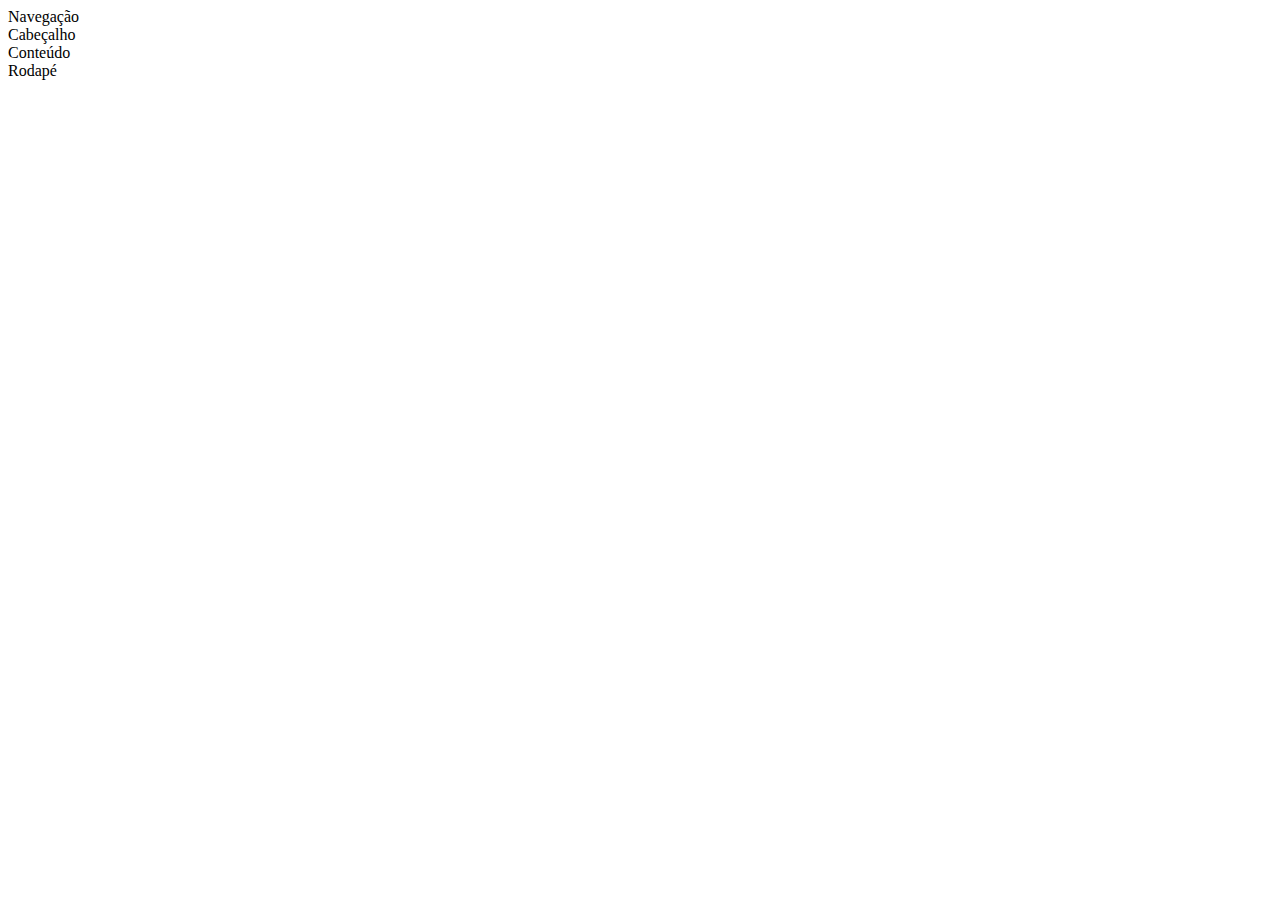
==== index.html @ ea9da22d "Adiconado estrutura para Responsive" ====
<!DOCTYPE html>
<html lang="pt-br">
<head>
	<meta charset="utf-8"/>
	<meta content="width=device-width, initial-scale=1, maximum-scale=1" name="viewport">
	<title>CinemaTu</title>
	<style type="text/css" media="screen">

	</style>
</head>

<body>
  <nav class="col-1">Navegação</nav>
  <div class="col-2">
  	<header>Cabeçalho</header>
    <main class="content">
    <article>Conteúdo</article>
    </main>
  	<footer>Rodapé</footer>
  </div>
</body>
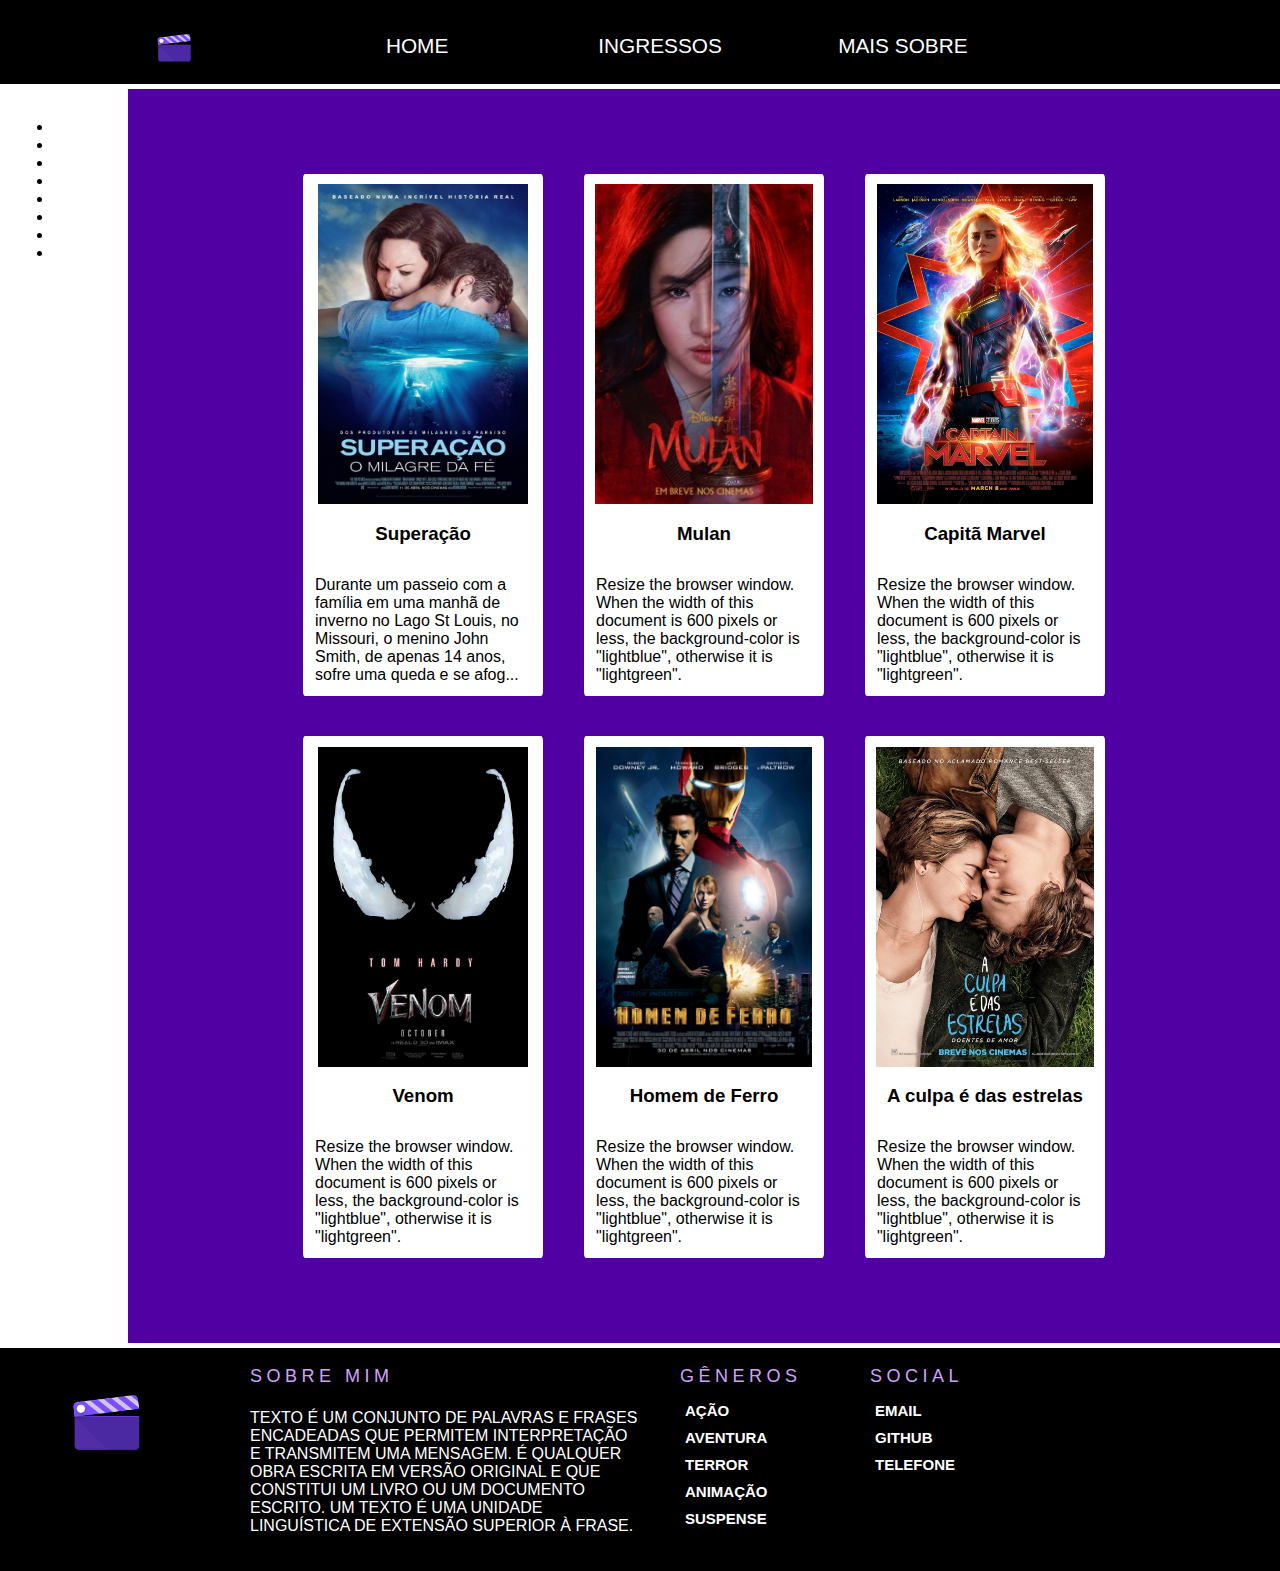
==== commit b326bf80: "Footer adicionado" ====
--- a/index.html
+++ b/index.html
@@ -3,19 +3,123 @@
 <head>
 	<meta charset="utf-8"/>
 	<meta content="width=device-width, initial-scale=1, maximum-scale=1" name="viewport">
-	<title>CinemaTu</title>
-	<style type="text/css" media="screen">
-
-	</style>
+	<title>CinemaTur</title>
+	<link rel="stylesheet" href="css/style.css">
 </head>
 
 <body>
-  <nav class="col-1">Navegação</nav>
-  <div class="col-2">
-  	<header>Cabeçalho</header>
-    <main class="content">
-    <article>Conteúdo</article>
-    </main>
-  	<footer>Rodapé</footer>
+
+  <header class="menu">
+		<ul>
+			<li><a href="index.html"><img src="img/logo.png" alt="" sizes="15px" srcset=""></a></li>
+			<li><a href="index.html">Home</a></li>
+			<li><a href="https://www.ingresso.com/itapevi/home/">Ingressos</a></li>
+			<li><a href="http://www.adorocinema.com/">Mais sobre</a></li>
+		</ul>
+	</header>
+
+  <div id="main">
+    <article class="artigo">
+		<div class="container-fluid">
+			<div class="line-card">
+				<div class="card">
+					<img src="img/filme-1.jpg" alt="" sizes="" srcset="">
+					<h3>Superação</h3>
+					<p>Durante um passeio com a família em uma manhã de inverno no Lago St Louis, no Missouri,
+						 o menino John Smith, de apenas 14 anos, sofre uma queda e se afog... 
+					</p>
+				</div>
+
+				<div class="card" onclick="location.href = 'artigo.html'">
+						<img src="img/filme-2.jpg" alt="" sizes="" srcset="">
+						<h3>Mulan</h3>
+						<p>Resize the browser window. When the width of this document 
+							is 600 pixels or less, the background-color is "lightblue", otherwise it is "lightgreen".</p>
+				</div>
+
+				<div class="card">
+						<img src="img/filme-3.jpg" alt="" sizes="" srcset="">
+						<h3>Capitã Marvel</h3>
+						<p>Resize the browser window. When the width of this document 
+							is 600 pixels or less, the background-color is "lightblue", otherwise it is "lightgreen".</p>
+				</div>
+			</div>
+
+			<div class="line-card">
+				<div class="card">
+					<img src="img/filme-4.jpg" alt="" sizes="" srcset="">
+					<h3>Venom</h3>
+					<p>Resize the browser window. When the width of this document 
+						is 600 pixels or less, the background-color is "lightblue", otherwise it is "lightgreen".</p>
+				</div>
+
+				<div class="card">
+						<img src="img/filme-5.jpg" alt="" sizes="" srcset="">
+						<h3>Homem de Ferro</h3>
+						<p>Resize the browser window. When the width of this document 
+							is 600 pixels or less, the background-color is "lightblue", otherwise it is "lightgreen".</p>
+				</div>
+
+				<div class="card">
+						<img src="img/filme-6.jpg" alt="" sizes="" srcset="">
+						<h3>A culpa é das estrelas</h3>
+						<p>Resize the browser window. When the width of this document 
+							is 600 pixels or less, the background-color is "lightblue", otherwise it is "lightgreen".</p>
+				</div>
+			</div>
+		</div>
+	</article>
+
+    <nav class="navegador">
+		<ul>
+			<li></li>
+			<li></li>
+			<li></li>
+			<li></li>
+			<li></li>
+			<li></li>
+			<li></li>
+			<li></li>
+		</ul>
+	</nav>
   </div>
+
+  <div class="footer">
+		<div class="contain">
+		<div class="col">
+		  <ul>
+			<li class="imagem"><img src="img/logo.png" width="50%" alt="" sizes="" srcset=""></li>
+		  </ul>
+		</div>
+		<div class="col texto">
+		  <h1>Sobre mim</h1>
+		  <ul>
+			<p>Texto é um conjunto de palavras e frases encadeadas que permitem interpretação e transmitem uma mensagem.
+				 É qualquer obra escrita em versão original e que constitui um livro ou
+				 um documento escrito. Um texto é uma unidade linguística de extensão superior à frase.</p>
+
+		  </ul>
+		</div>
+		<div class="col social">
+		  <h1>Gêneros</h1>
+		  <ul>
+			<li><a href="#">Ação</a></li>
+			<li><a href="#">Aventura</a></li>
+			<li><a href="#">Terror</a></li>
+			<li><a href="#">Animação</a></li>
+			<li><a href="#">Suspense</a></li>
+		  </ul>
+		</div>
+
+		<div class="col social">
+		  <h1>Social</h1>
+		  <ul>
+			<li><a href="mailto:">Email</a></li>
+			<li><a href="https://github.com/jullysilva/">Github</a></li>
+			<li><a href="tel:+5531995123805">Telefone</a></li>
+		  </ul>
+		</div>
+	  <div class="clearfix"></div>
+	  </div>
+	  </div>
 </body>--- a/css/style.css
+++ b/css/style.css
@@ -0,0 +1,299 @@
+* {
+  box-sizing: border-box; 
+  font-family: Arial, Helvetica, sans-serif;
+}
+body {
+  display: flex;
+  min-height: 100vh;
+  flex-direction: column;
+  margin: 0;
+  color: black;
+  background-color: #5100A3;
+}
+#main {
+  display: flex;
+  flex: 1;
+}
+#main > article {
+  flex: 1;
+}
+#main > nav, 
+#main > aside {
+  flex: 0 0 10%;
+  background: white;
+}
+#main > nav {
+  order: -1;
+}
+header{
+  height: 5%;
+  border-bottom: white 5px solid;
+}
+header, footer, article, nav, aside {
+  padding: 1%;
+}
+/* MENU */
+.menu, .footer{
+  background: black;
+  color: white;
+  font-family: Arial, Helvetica, sans-serif;
+  text-transform: uppercase;
+}
+
+.menu ul, .footer ul{
+  list-style: none;
+  position: relative;
+}
+
+.menu ul li{
+  width: 20%;
+  float: left;
+  text-decoration: none;
+}
+
+.menu a, .rodape a{
+  margin: 2%;
+  display: block;
+  text-decoration: none;
+  text-align: center;
+  color: white;
+  font-size: 130%;
+  
+}
+
+ul li a img, .footer.col.imagem{
+  max-width: 15%;
+  max-height: 15%;
+}
+
+.menu a:hover, .rodape a:hover{
+  color: #D0A2FF;
+}
+/* CONTEÚDO DO SITE */
+.artigo{
+  width: 100%;
+  margin: auto;
+  padding: 5%;
+}
+
+.line-card{
+  display: flex;
+  align-items: center;
+  align-content: center;
+  flex-direction: column;
+}
+
+.card{
+  width: 15rem;
+  padding-top: 1%;
+  background-color: white;
+  display: flex;
+  flex-direction: column;
+  align-items: center;
+  justify-content: center;
+  margin: 2%;
+  text-decoration-line: none;
+  color: black;
+}
+
+
+.card:hover{
+  transition: 0.5s;
+  box-shadow: 0 4px 16px 0 black;
+  transform: scale(1.1);
+}
+
+.card img{
+  width: 100%;
+  height: 20rem;
+  width: auto;
+  object-fit: cover;
+}
+
+.card p{
+  margin: 3%;
+  padding: 2%;
+  text-justify: distribute;
+}
+/* NAVEGAÇÃO */
+.navegador a:hover{
+  background-color: #5100A3;
+  color: white;
+}
+
+
+/* FOOTER / RODAPE */
+.footer {
+  width: 100%;
+  position: relative;
+  height: auto;
+  border-top: white 5px solid;
+}
+.footer .col {
+  width: 190px;
+  height: auto;
+  float: left;
+  box-sizing: border-box;
+  -webkit-box-sizing: border-box;
+  -moz-box-sizing: border-box;
+  padding: 0px 20px 20px 20px;
+}
+
+.footer .texto {
+  width: 430px;
+  height: auto;
+  float: left;
+  box-sizing: border-box;
+  -webkit-box-sizing: border-box;
+  -moz-box-sizing: border-box;
+  padding: 0px 20px 20px 20px;
+}
+
+.footer .col h1 {
+  margin: 0;
+  margin-bottom: 5%;
+  padding: 0;
+  font-family: Arial, Helvetica, sans-serif;
+  font-size: 18px;
+  line-height: 17px;
+  padding: 20px 0px 5px 0px;
+  color: #D0A2FF;
+  font-weight: normal;
+  text-transform: uppercase;
+  letter-spacing: 0.250em;
+}
+.footer .col ul {
+  list-style-type: none;
+  margin: 0;
+  padding: 0;
+}
+.footer .col ul li {
+  font-size: 15px;
+  font-family: inherit;
+  font-weight: bold;
+  padding: 5px 5px 5px 5px;
+  cursor: pointer;
+  transition: .2s;
+}
+
+.footer .col ul li img{
+  margin: 5%;
+  margin-top: 30%;
+}
+
+.social ul li a{
+  display: inline-block;
+  padding-right: 5px !important;
+  text-decoration: none;
+  color: white;
+}
+
+.social ul li a:hover{
+  color: #D0A2FF;
+}
+
+.footer .col ul li:hover {
+  color: #D0A2FF;
+  transition: .1s;
+}
+/* RESPONSIVIDADE COM MEDIA QUERY */
+@media screen and (max-width: 800px){
+
+  .menu{
+    margin-top: 5px;
+    transition: all .4s;
+    margin-left: 0%;
+  }
+
+  nav{
+    display: none;
+  }
+
+  .menu ul li:hover{
+    background-color: #5100A3;
+    color: white;
+    transition: linear 0.3s;
+  }
+
+  .card{
+    border-radius: 1%;
+  }
+}
+
+
+@media screen and (min-width: 480px) {
+    .line-card{
+      flex-direction: row;
+      flex-wrap: wrap;
+      justify-content: center;
+      align-items: center;
+    }
+
+    .card{
+      border-radius: 1%;
+      margin: 2%;
+    }
+}
+
+
+@media only screen and (min-width: 1280px) {
+  .contain {
+    width: 1200px;
+    margin: 0 auto;
+  }
+  .card{
+    border-radius: 1%;
+  }
+}
+@media only screen and (max-width: 1139px) {
+  .contain .social {
+    width: 1000px;
+    display: block;
+  }
+  .social h1 {
+    margin: 0px;
+  }
+
+  .card{
+    border-radius: 1%;
+  }
+}
+@media only screen and (max-width: 950px) {
+  .footer .col {
+    width: 33%;
+  }
+  .footer .col h1 {
+    font-size: 14px;
+  }
+  .footer .col ul li {
+    font-size: 13px;
+  }
+
+  .card{
+    border-radius: 1%;
+  }
+}
+@media only screen and (max-width: 500px) {
+    .footer .col {
+      width: 50%;
+    }
+    .footer .col h1 {
+      font-size: 14px;
+    }
+    .footer .col ul li {
+      font-size: 13px;
+    }
+
+    .card{
+      border-radius: 1%;
+    }
+}
+@media only screen and (max-width: 340px) {
+  .footer .col {
+    width: 100%;
+  }
+
+  .card{
+    border-radius: 1%;
+  }
+}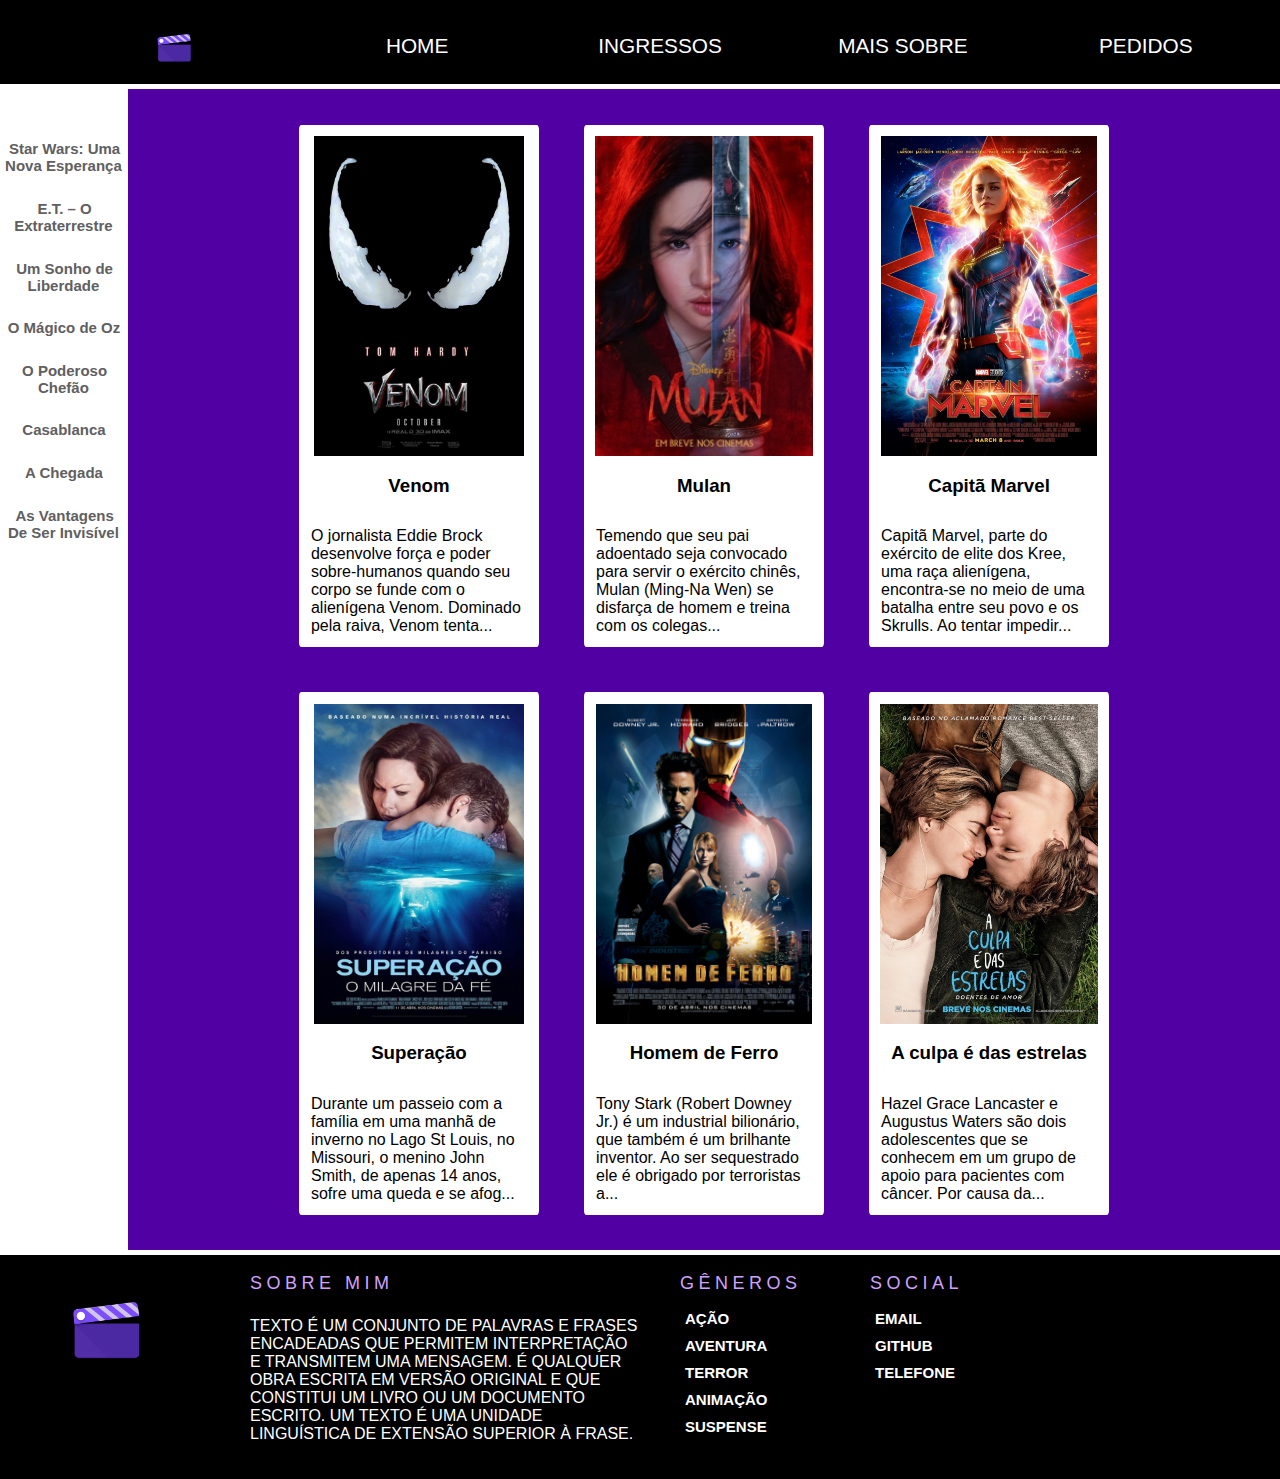
==== commit b510b7f0: "Responsividade 99% terminado" ====
--- a/index.html
+++ b/index.html
@@ -15,6 +15,7 @@
 			<li><a href="index.html">Home</a></li>
 			<li><a href="https://www.ingresso.com/itapevi/home/">Ingressos</a></li>
 			<li><a href="http://www.adorocinema.com/">Mais sobre</a></li>
+			<li><a href="views/pedidos.html">Pedidos</a></li>
 		</ul>
 	</header>
 
@@ -22,49 +23,49 @@
     <article class="artigo">
 		<div class="container-fluid">
 			<div class="line-card">
+				<div class="card card-ancora" onclick="location.href = 'views/filme.html'">
+					<img src="img/filme-4.jpg" alt="" sizes="" srcset="">
+					<h3>Venom</h3>
+					<p> O jornalista Eddie Brock desenvolve força e poder sobre-humanos quando seu corpo se 
+						funde com o alienígena Venom. Dominado pela raiva, Venom tenta...
+					</p>
+				</div>
+
+				<div class="card card-ancora">
+						<img src="img/filme-2.jpg" alt="" sizes="" srcset="">
+						<h3>Mulan</h3>
+						<p>Temendo que seu pai adoentado seja convocado para servir o exército chinês, 
+							Mulan (Ming-Na Wen) se disfarça de homem e treina com os colegas...</p>
+				</div>
+
+				<div class="card card-ancora">
+						<img src="img/filme-3.jpg" alt="" sizes="" srcset="">
+						<h3>Capitã Marvel</h3>
+						<p>Capitã Marvel, parte do exército de elite dos Kree, uma raça alienígena, 
+							encontra-se no meio de uma batalha entre seu povo e os Skrulls. Ao tentar impedir...</p>
+				</div>
+			</div>
+
+			<div class="line-card card-ancora">
 				<div class="card">
 					<img src="img/filme-1.jpg" alt="" sizes="" srcset="">
 					<h3>Superação</h3>
 					<p>Durante um passeio com a família em uma manhã de inverno no Lago St Louis, no Missouri,
-						 o menino John Smith, de apenas 14 anos, sofre uma queda e se afog... 
-					</p>
+						o menino John Smith, de apenas 14 anos, sofre uma queda e se afog...</p>
 				</div>
 
-				<div class="card" onclick="location.href = 'artigo.html'">
-						<img src="img/filme-2.jpg" alt="" sizes="" srcset="">
-						<h3>Mulan</h3>
-						<p>Resize the browser window. When the width of this document 
-							is 600 pixels or less, the background-color is "lightblue", otherwise it is "lightgreen".</p>
+				<div class="card card-ancora">
+						<img src="img/filme-5.jpg" alt="" sizes="" srcset="">
+						<h3>Homem de Ferro</h3>
+						<p>Tony Stark (Robert Downey Jr.) é um industrial bilionário, que também é 
+							um brilhante inventor. Ao ser sequestrado ele é obrigado por terroristas a...</p>
 				</div>
 
-				<div class="card">
-						<img src="img/filme-3.jpg" alt="" sizes="" srcset="">
-						<h3>Capitã Marvel</h3>
-						<p>Resize the browser window. When the width of this document 
-							is 600 pixels or less, the background-color is "lightblue", otherwise it is "lightgreen".</p>
-				</div>
-			</div>
-
-			<div class="line-card">
-				<div class="card">
-					<img src="img/filme-4.jpg" alt="" sizes="" srcset="">
-					<h3>Venom</h3>
-					<p>Resize the browser window. When the width of this document 
-						is 600 pixels or less, the background-color is "lightblue", otherwise it is "lightgreen".</p>
-				</div>
-
-				<div class="card">
-						<img src="img/filme-5.jpg" alt="" sizes="" srcset="">
-						<h3>Homem de Ferro</h3>
-						<p>Resize the browser window. When the width of this document 
-							is 600 pixels or less, the background-color is "lightblue", otherwise it is "lightgreen".</p>
-				</div>
-
-				<div class="card">
+				<div class="card card-ancora">
 						<img src="img/filme-6.jpg" alt="" sizes="" srcset="">
 						<h3>A culpa é das estrelas</h3>
-						<p>Resize the browser window. When the width of this document 
-							is 600 pixels or less, the background-color is "lightblue", otherwise it is "lightgreen".</p>
+						<p>Hazel Grace Lancaster e Augustus Waters são dois adolescentes que se 
+							conhecem em um grupo de apoio para pacientes com câncer. Por causa da...</p>
 				</div>
 			</div>
 		</div>
@@ -72,14 +73,14 @@
 
     <nav class="navegador">
 		<ul>
-			<li></li>
-			<li></li>
-			<li></li>
-			<li></li>
-			<li></li>
-			<li></li>
-			<li></li>
-			<li></li>
+			<li><a href="#"> Star Wars: Uma Nova Esperança </a></li>
+			<li><a href="#"> E.T. – O Extraterrestre </a></li>
+			<li><a href="#">Um Sonho de Liberdade</a></li>
+			<li><a href="#">O Mágico de Oz</a></li>
+			<li><a href="#">O Poderoso Chefão</a></li>
+			<li><a href="#">Casablanca</a></li>
+			<li><a href="#">A Chegada</a></li>
+			<li><a href="#">As Vantagens De Ser Invisível</a></li>
 		</ul>
 	</nav>
   </div>
--- a/css/style.css
+++ b/css/style.css
@@ -29,8 +29,11 @@
   height: 5%;
   border-bottom: white 5px solid;
 }
-header, footer, article, nav, aside {
+header, footer, article, aside {
   padding: 1%;
+}
+nav{
+  padding-top: 3%;
 }
 /* MENU */
 .menu, .footer{
@@ -101,6 +104,7 @@
   transition: 0.5s;
   box-shadow: 0 4px 16px 0 black;
   transform: scale(1.1);
+  cursor: pointer;
 }
 
 .card img{
@@ -116,11 +120,32 @@
   text-justify: distribute;
 }
 /* NAVEGAÇÃO */
+.navegador ul{
+  list-style-type: none;
+  margin: 0;
+  padding: 0;
+}
+.navegador ul li{
+  font-size: 15px;
+  font-weight: bold;
+  padding: 10% 5px 10% 5px;
+  cursor: pointer;
+  text-align: center;
+}
+.navegador ul li a{
+  list-style: none;
+  text-decoration: none;
+  color: #5f605f !important;
+  padding: 1% 1% 5% 1%;
+}
+.navegador ul li:hover{
+  background-color: #5100A3;
+  transition: .4s;
+  color: white !important;
+}
 .navegador a:hover{
-  background-color: #5100A3;
-  color: white;
-}
-
+  color: white !important;
+}
 
 /* FOOTER / RODAPE */
 .footer {
@@ -162,12 +187,12 @@
   text-transform: uppercase;
   letter-spacing: 0.250em;
 }
-.footer .col ul {
+.footer .col ul{
   list-style-type: none;
   margin: 0;
   padding: 0;
 }
-.footer .col ul li {
+.footer .col ul li{
   font-size: 15px;
   font-family: inherit;
   font-weight: bold;
@@ -187,7 +212,6 @@
   text-decoration: none;
   color: white;
 }
-
 .social ul li a:hover{
   color: #D0A2FF;
 }
@@ -196,7 +220,125 @@
   color: #D0A2FF;
   transition: .1s;
 }
+
+.card-notice{
+  width: 80%;
+  height: 80%;
+  padding-top: 1%;
+  background-color: white;
+  display: flex;
+  flex-direction: column;
+  align-items: center;
+  justify-content: center;
+  text-decoration-line: none;
+  color: black;
+  border-radius: 1%;
+}
+
+.card-notice h1{
+  font-size: 50px;
+  font-family: fantasy;
+  text-align: left;
+  text-transform: uppercase;
+}
+
+.card-notice img{
+  max-width: 90%;
+}
+
+.card-notice p{
+  text-justify: newspaper;
+  font-family: Arial, Helvetica, sans-serif;
+  color: #5f605f;
+  font-size: 18px;
+  margin: 2% 5% 3% 5%;
+  word-spacing: 5px;
+  line-height: 24px;
+}
+
+table {
+  max-width: 80%;
+  background-color: transparent;
+  border-collapse: collapse;
+  border-spacing: 0;
+  font-family: arial;
+}
+
+.table {
+  width: 100%;
+  margin: 10px;
+}
+
+.table th,
+.table td {
+  border-right: #999999 solid 1px;
+  font-size: 15px;
+  padding: 10px;
+  line-height: 20px;
+  text-align: left;
+  vertical-align: middle;
+}
+
+.table td:last-child {
+   border-right: 0;
+}
+
+.table thead th {
+  font-weight: normal;
+  background-color: #5100A3;
+  color: #fff;
+  font-size: 25px;
+  text-transform: uppercase;
+}
+
+.table tbody > tr:nth-child(odd) > td,
+.table tbody > tr:nth-child(odd) > th {
+  background-color: #f8f8f8;
+}
+
 /* RESPONSIVIDADE COM MEDIA QUERY */
+@media screen and (min-width: 1280px) {
+  .contain {
+    width: 1200px;
+    margin: 0 auto;
+  }
+  .card{
+    border-radius: 1%;
+  }
+}
+@media screen and (max-width: 1139px) {
+  .contain .social {
+    width: 1000px;
+    display: block;
+  }
+  .social h1 {
+    margin: 0px;
+  }
+  .card{
+    border-radius: 1%;
+  }
+  nav{
+    display: none;
+  }
+}
+@media screen and (max-width: 950px) {
+  .footer .col {
+    width: 33%;
+  }
+  .footer .col h1 {
+    font-size: 14px;
+  }
+  .footer .col ul li {
+    font-size: 13px;
+  }
+  nav{
+    display: none;
+  }
+  .card{
+    border-radius: 1%;
+  }
+}
+
 @media screen and (max-width: 800px){
 
   .menu{
@@ -204,22 +346,109 @@
     transition: all .4s;
     margin-left: 0%;
   }
-
+  .menu ul li{
+    width: 100%;
+    float: none;
+    display: block;
+  }
   nav{
     display: none;
   }
-
-  .menu ul li:hover{
-    background-color: #5100A3;
-    color: white;
-    transition: linear 0.3s;
-  }
-
-  .card{
-    border-radius: 1%;
-  }
-}
-
+  .card{
+    border-radius: 1%;
+  }
+  .artigo{
+    padding: 2%;
+  }
+  #main article{
+    padding: 1%;
+  }
+}
+
+@media screen and (max-width: 767px) { 
+  .table-responsive {
+    display: block;
+    position: relative;
+    width: 100%;
+  }
+
+  .table-responsive thead,
+  .table-responsive tbody,
+  .table-responsive th,
+  .table-responsive td,
+  .table-responsive tr {
+    display: block;
+  }
+  .table-responsive td,
+  .table-responsive th {
+    height: 35px;
+  }
+
+  .table-responsive thead {
+    float: left;
+  }
+
+  .table-responsive tbody {
+    width: auto;
+    position: relative;
+    overflow-x: auto;
+    -webkit-overflow-scrolling: touch;
+    white-space: nowrap;
+  }
+
+  .table-responsive tbody tr {
+    display: inline-block;
+  }
+
+  
+  .table td:last-child {
+     border-right: #999999 solid 1px;
+  }
+  .menu{
+    margin-top: 5px;
+    transition: all .4s;
+    margin-left: 0%;
+  }
+  .artigo{
+    padding: 1%;
+  }
+  #main article{
+    padding: 1%;
+  }
+}
+
+@media screen and (max-width: 500px) {
+  .footer .col {
+    width: 50%;
+  }
+  .footer .col h1 {
+    font-size: 14px;
+  }
+  .footer .col ul li {
+    font-size: 13px;
+  }
+  .card{
+    border-radius: 1%;
+  }
+  .menu{
+    margin-top: 5px;
+    transition: all .4s;
+    margin-left: 0%;
+  }
+  .artigo{
+    padding: 0;
+  }
+  #main article{
+    padding: 1%;
+  }
+  .footer div.col {
+    width: 100%;
+    align-content: center;
+    align-items: center;
+    display: block;
+    text-align: center;
+  }
+}
 
 @media screen and (min-width: 480px) {
     .line-card{
@@ -233,67 +462,34 @@
       border-radius: 1%;
       margin: 2%;
     }
-}
-
-
-@media only screen and (min-width: 1280px) {
-  .contain {
-    width: 1200px;
-    margin: 0 auto;
-  }
-  .card{
-    border-radius: 1%;
-  }
-}
-@media only screen and (max-width: 1139px) {
-  .contain .social {
-    width: 1000px;
-    display: block;
-  }
-  .social h1 {
-    margin: 0px;
-  }
-
-  .card{
-    border-radius: 1%;
-  }
-}
-@media only screen and (max-width: 950px) {
+    #main article{
+      padding: 1%;
+    }
+    .footer > div.col {
+      width: 100%;
+      align-content: center;
+      align-items: center;
+      display: block;
+      text-align: center;
+    }
+}
+
+@media screen and (max-width: 340px) {
   .footer .col {
-    width: 33%;
-  }
-  .footer .col h1 {
-    font-size: 14px;
-  }
-  .footer .col ul li {
-    font-size: 13px;
-  }
-
-  .card{
-    border-radius: 1%;
-  }
-}
-@media only screen and (max-width: 500px) {
-    .footer .col {
-      width: 50%;
-    }
-    .footer .col h1 {
-      font-size: 14px;
-    }
-    .footer .col ul li {
-      font-size: 13px;
-    }
-
-    .card{
-      border-radius: 1%;
-    }
-}
-@media only screen and (max-width: 340px) {
-  .footer .col {
+    width: 40%;
+  }
+
+  .card{
+    border-radius: 1%;
+  }
+  #main article{
+    padding: 1%;
+  }
+  .footer > div.col {
     width: 100%;
-  }
-
-  .card{
-    border-radius: 1%;
+    align-content: center;
+    align-items: center;
+    display: block;
+    text-align: center;
   }
 }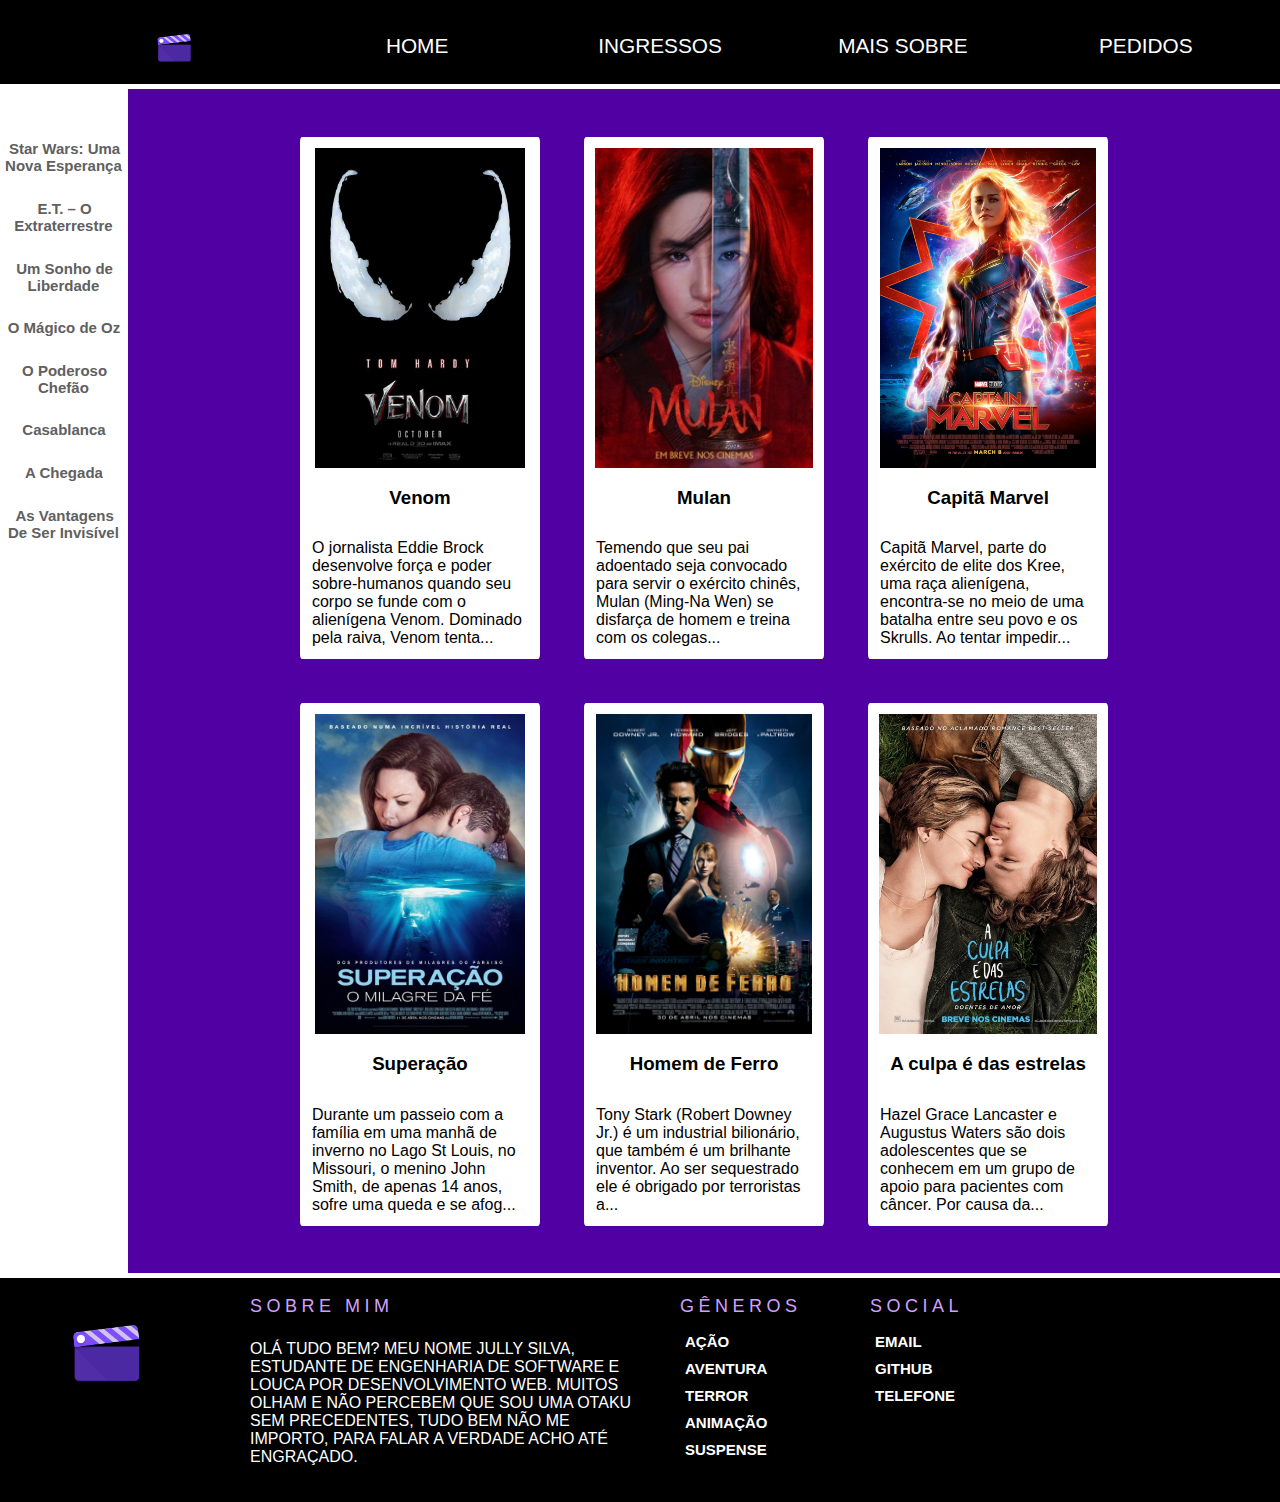
==== commit 7a5c8c2c: "Terminado modificacoes" ====
--- a/index.html
+++ b/index.html
@@ -95,9 +95,9 @@
 		<div class="col texto">
 		  <h1>Sobre mim</h1>
 		  <ul>
-			<p>Texto é um conjunto de palavras e frases encadeadas que permitem interpretação e transmitem uma mensagem.
-				 É qualquer obra escrita em versão original e que constitui um livro ou
-				 um documento escrito. Um texto é uma unidade linguística de extensão superior à frase.</p>
+				<p>Olá tudo bem? Meu nome Jully Silva, Estudante de Engenharia de Software e 
+						louca por desenvolvimento Web. Muitos olham e não percebem que sou uma Otaku sem precedentes, 
+						tudo bem não me importo, para falar a verdade acho até engraçado.</p>
 
 		  </ul>
 		</div>
@@ -115,7 +115,7 @@
 		<div class="col social">
 		  <h1>Social</h1>
 		  <ul>
-			<li><a href="mailto:">Email</a></li>
+			<li><a href="mailto:jullyksilva@hotmail.com">Email</a></li>
 			<li><a href="https://github.com/jullysilva/">Github</a></li>
 			<li><a href="tel:+5531995123805">Telefone</a></li>
 		  </ul>
--- a/css/style.css
+++ b/css/style.css
@@ -436,7 +436,7 @@
     margin-left: 0%;
   }
   .artigo{
-    padding: 0;
+    padding: 1%;
   }
   #main article{
     padding: 1%;
@@ -463,7 +463,7 @@
       margin: 2%;
     }
     #main article{
-      padding: 1%;
+      padding: 2%;
     }
     .footer > div.col {
       width: 100%;
@@ -483,7 +483,7 @@
     border-radius: 1%;
   }
   #main article{
-    padding: 1%;
+    padding: 2%;
   }
   .footer > div.col {
     width: 100%;
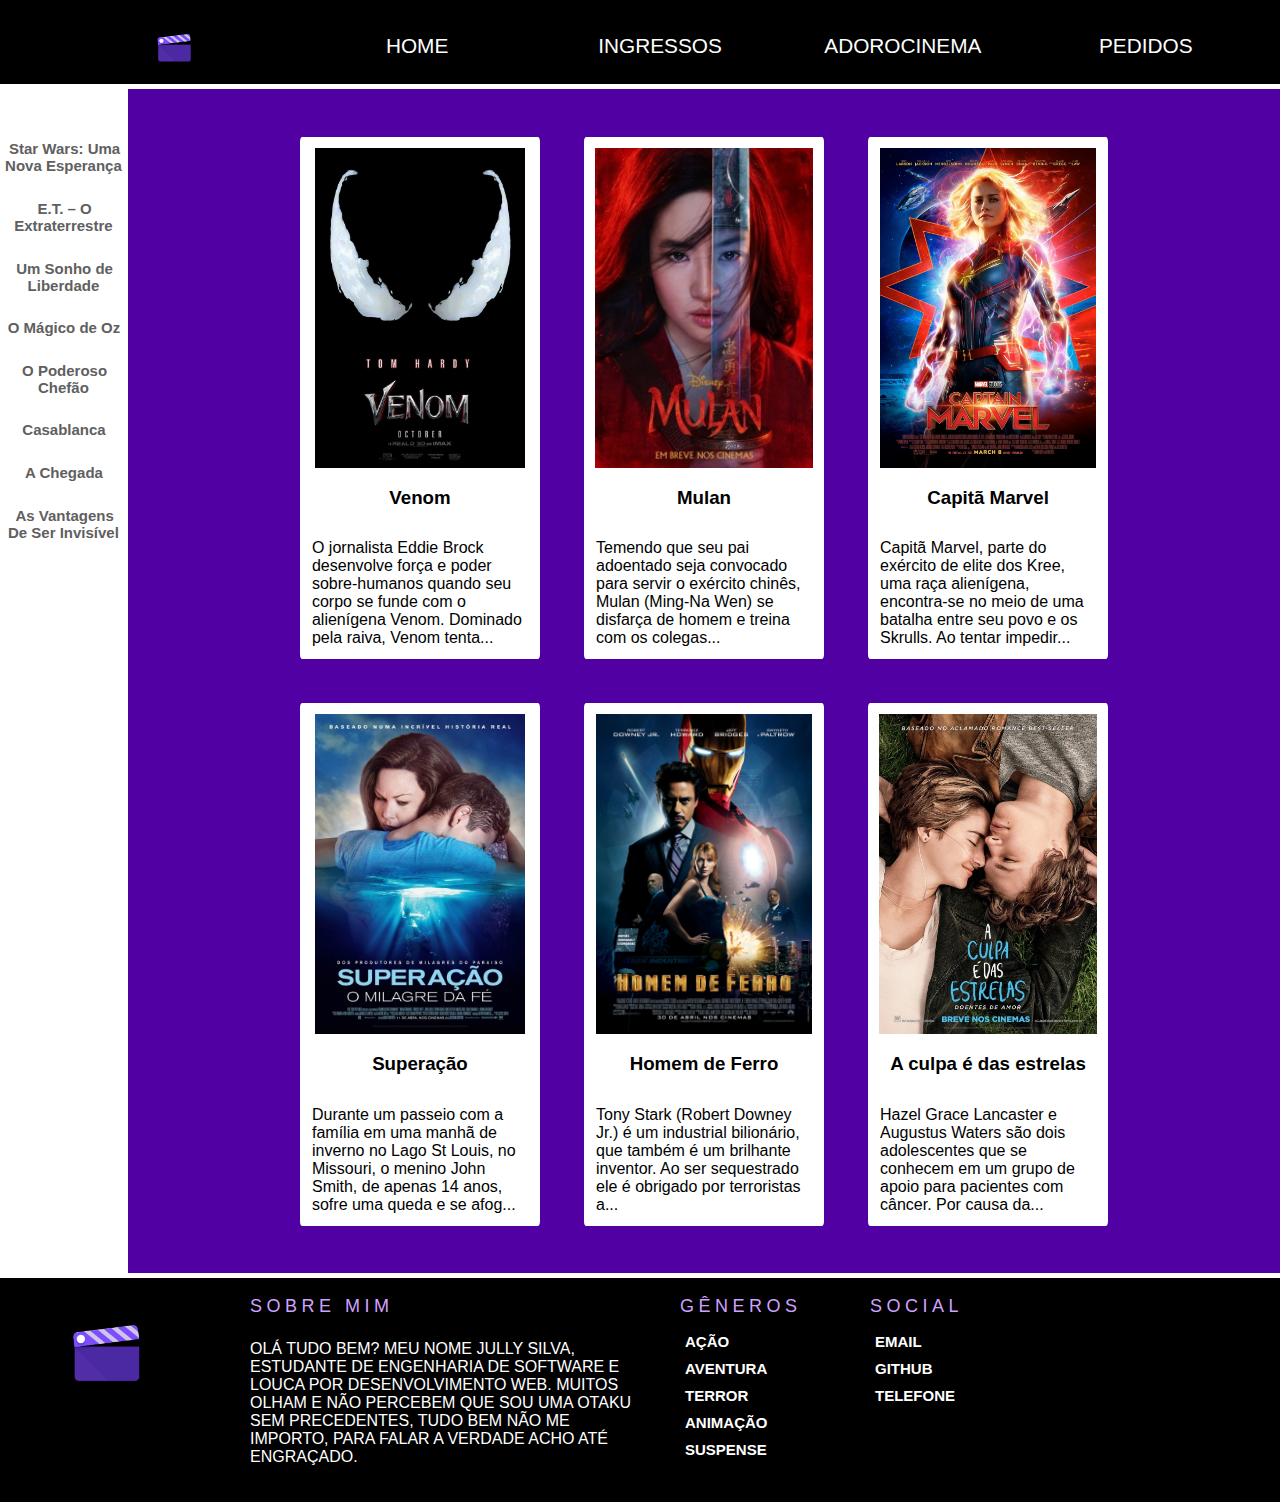
==== commit d5287a4b: "Reatualizando menu" ====
--- a/index.html
+++ b/index.html
@@ -14,7 +14,7 @@
 			<li><a href="index.html"><img src="img/logo.png" alt="" sizes="15px" srcset=""></a></li>
 			<li><a href="index.html">Home</a></li>
 			<li><a href="https://www.ingresso.com/itapevi/home/">Ingressos</a></li>
-			<li><a href="http://www.adorocinema.com/">Mais sobre</a></li>
+			<li><a href="http://www.adorocinema.com/">adorocinema</a></li>
 			<li><a href="views/pedidos.html">Pedidos</a></li>
 		</ul>
 	</header>
